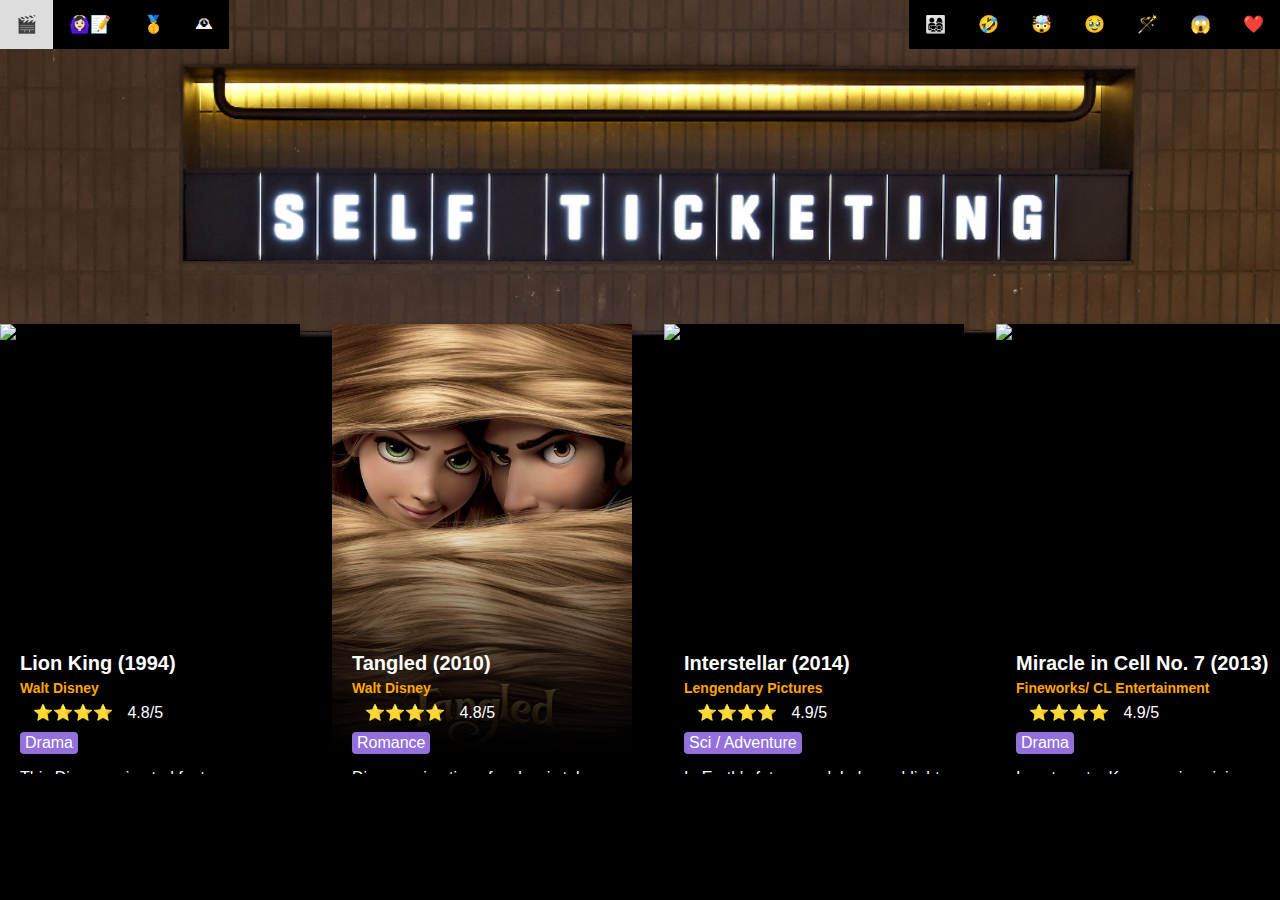
==== index.html @ 0c52c6f5 "Add files via upload" ====
<!DOCTYPE html>
<html>
    <head>
        <meta charset="utf-8">
        <meta http-equiv="X-UA-Compatible" content="IE=edge">
        <title></title>
        <meta name="description" content="">
        <meta name="viewport" content="width=device-width, initial-scale=1">
        <link rel="stylesheet" href="style1.css">
    </head>
    <body>
       
        <div class="nav">
     
            <div class="topnav">
                <a href="index.html">🎬</a>
                <a href="myfav.html">🙆🏻‍♀️📝</a>
                <a href="index1.html">🥇</a>
                <a href="index8.html">🕰</a>
            </div>

            <div class ="toptopnav">
                <a href="index2.html">❤️</a>
                <a href="index3.html">😱</a>
                <a href="index4.html">🪄</a>
                <a href="index5.html">🥹</a>
                <a href="index6.html">🤯</a>
                <a href="index7.html">🤣</a>
                <a href="family.html">👨‍👩‍👧‍👦</a>
            </div>

        </div>
          
          
                  <section id='card-container' class="container">
            
        
   

 
                  </section>

        <script src="site.js" async defer></script>
        <script src="style1.js" async defer></script>
    </body>
</html>
---- style1.css ----
html {
    cursor: url('data:image/svg+xml;utf8,<svg xmlns="http://www.w3.org/2000/svg" width="100" height="100" style="font-size:70px"><text y="80">👆🏼</text></svg>'), auto;
 }
.nav {
    display: flex;
    justify-content: space-between;
    position: fixed;
    width: 100vw;
  }
  
  
  .topnav {
    overflow: hidden;
    background-color:black;
  }
  
  .topnav a {
    float: left;
    color: #f2f2f2;
    text-align: center;
    padding: 14px 16px;
    text-decoration: none;
    font-size: 17px;
  }
  
  .topnav a:hover {
    background-color: #ddd;
    color: black;
  }
  
  .topnav a.active {
    background-color: #04AA6D;
    color: white;
  }
  
  /* -------똑깥은거 오른쪽 상단 메뉴바 만들기  */
  
  .toptopnav {
    overflow: hidden;
    background-color: black;
  }
  
  .toptopnav a {
    float: right;
    color: #f2f2f2;
    text-align: center;
    padding: 14px 16px;
    text-decoration: none;
    font-size: 17px;
  }
  
  .toptopnav a:hover {
    background-color: #ddd;
    color: black;
  }
  
  .toptopnav a.active {
    background-color: #04AA6D;
    color: white;
  }

  /* ------------page 1 화면  */

  body {
    margin: 0;
    padding: 0;
    font-family: "PT Sans", sans-serif;
    background: url(ticketing1.jpeg) no-repeat center fixed;
    background-size: cover;
  }
  
  .card {
    position: relative;
    width: 300px;
    height: 450px;
    background: #000;
    overflow: hidden;
    box-shadow: 0 5px 10px rgba(0,0,0,0.5);
  }

  #card-container{
    display: flex;
    column-gap: 2rem;
    position: absolute;
    top: 36%;
  }
  
  .card .poster {
    position: relative;
    overflow: hidden;
  }
  
  .card .poster:before {
    content: "";
    position: absolute;
    bottom: -200px;
    left: 0;
    width: 100%;
    height: 100%;
    background: linear-gradient(0deg, #000 50%, transparent);
    transition: 0.5s;
    z-index: 1;
  }
  
  .card:hover .poster:before {
    bottom: 0;
  }
  
  .card .poster img {
    width: 100%;
    transition: 0.5s;
  }
  
  .card:hover .poster img {
    filter: blur(5px);
    transform: translateY(-50px);
  }
  
  .details {
    position: absolute;
    padding: 20px;
    width: 100%;
    height: 76%;
    bottom: -200px;
    left: 0;
    box-sizing: border-box;
    transition: 0.5s;
    z-index: 2;
  }
  
  .card:hover .details {
    bottom: 0;
  }
  
  .details h2 {
    color: #fff;
    margin: 0;
    padding: 0;
    font-size: 20px;
  }
  
  .details h2 span {
    font-size: 14px;
    color: orange;
  }
  
  .rating {
    position: relative;
    padding: 5px 0;
  }
  
  .rating .fas,
  .rating .far {
    color: gold;
    margin-right: 2px;
    font-size: 16px;
  }
  
  .rating span {
    color: #fff;
    padding: 0 5px;
  }
  
  .tags {
    position: relative;
    margin-top: 5px;
  }
  
  .tags span {
    padding: 2px 5px;
    margin-right: 2px;
    color: #fff;
    display: inline-block;
    border-radius: 4px;
  }
  
  .tags span.fantasy {
    background: mediumpurple;
  }
  
  .tags span.mystery {
    background: mediumturquoise;
  }
  
  .info {
    color: #fff;
  }
  
  .info p {
    margin: 15px 0 10px;
  }
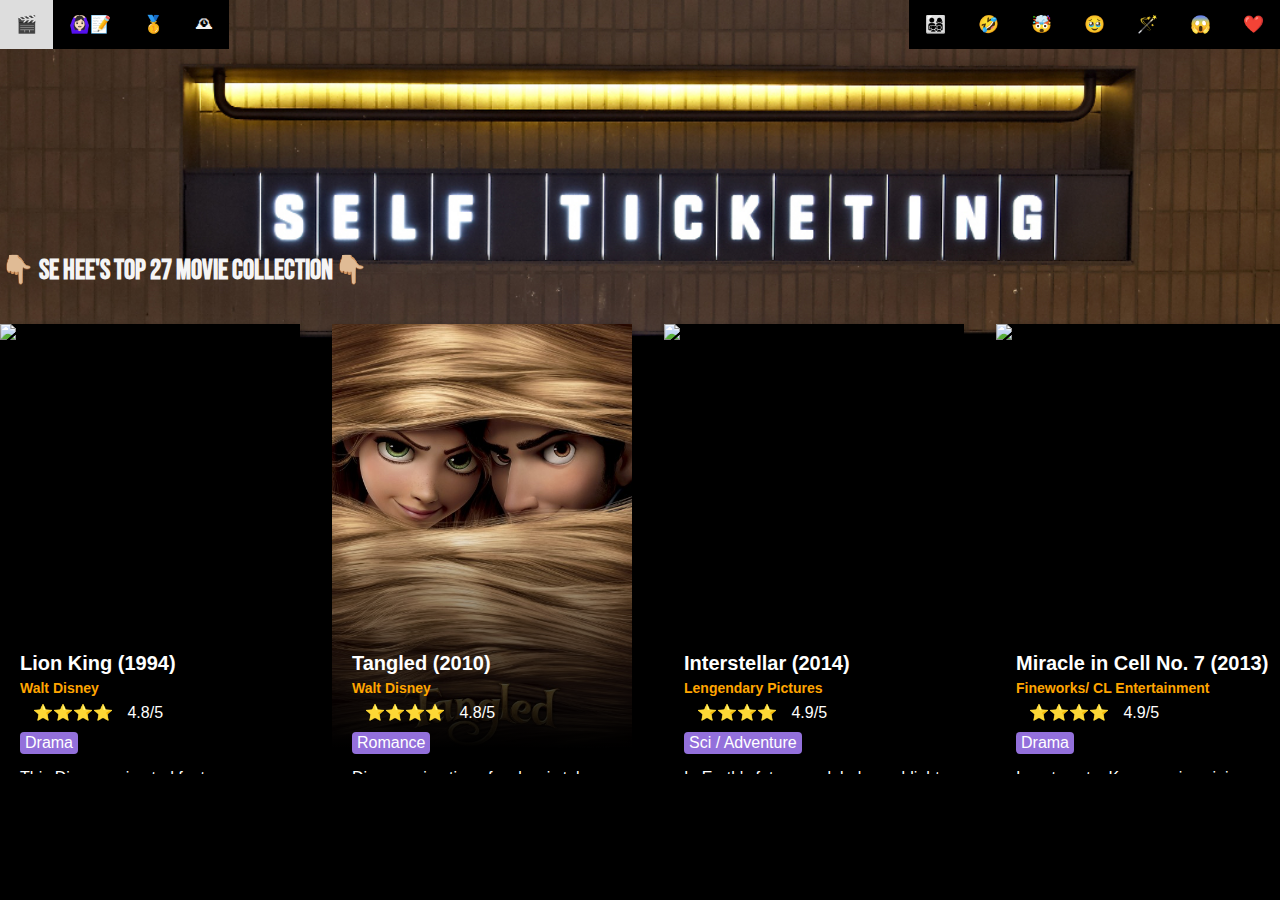
==== commit ecc04379: "Add files via upload" ====
--- a/index.html
+++ b/index.html
@@ -8,6 +8,11 @@
         <meta name="viewport" content="width=device-width, initial-scale=1">
         <link rel="stylesheet" href="style1.css">
     </head>
+
+    <link rel="preconnect" href="https://fonts.googleapis.com">
+<link rel="preconnect" href="https://fonts.gstatic.com" crossorigin>
+<link href="https://fonts.googleapis.com/css2?family=Bebas+Neue&display=swap" rel="stylesheet">
+
     <body>
        
         <div class="nav">
@@ -18,6 +23,7 @@
                 <a href="index1.html">🥇</a>
                 <a href="index8.html">🕰</a>
             </div>
+        
 
             <div class ="toptopnav">
                 <a href="index2.html">❤️</a>
@@ -31,7 +37,10 @@
 
         </div>
           
-          
+        <div class="middle">
+            <h3> 👇🏼 Se Hee's TOP 27 Movie Collection👇🏼</h3>
+        </div>
+
                   <section id='card-container' class="container">
             
         
--- a/style1.css
+++ b/style1.css
@@ -33,11 +33,24 @@
     color: white;
   }
   
+
+
+  .middle{
+    font-family: 'Bebas Neue', cursive;
+    font-size: 1.5rem;
+    color: whitesmoke;
+    text-align: center;
+    position: absolute;
+    top: 25%;
+
+
+  }
   /* -------똑깥은거 오른쪽 상단 메뉴바 만들기  */
   
   .toptopnav {
     overflow: hidden;
     background-color: black;
+    font-family: 'Bebas Neue', cursive;
   }
   
   .toptopnav a {
